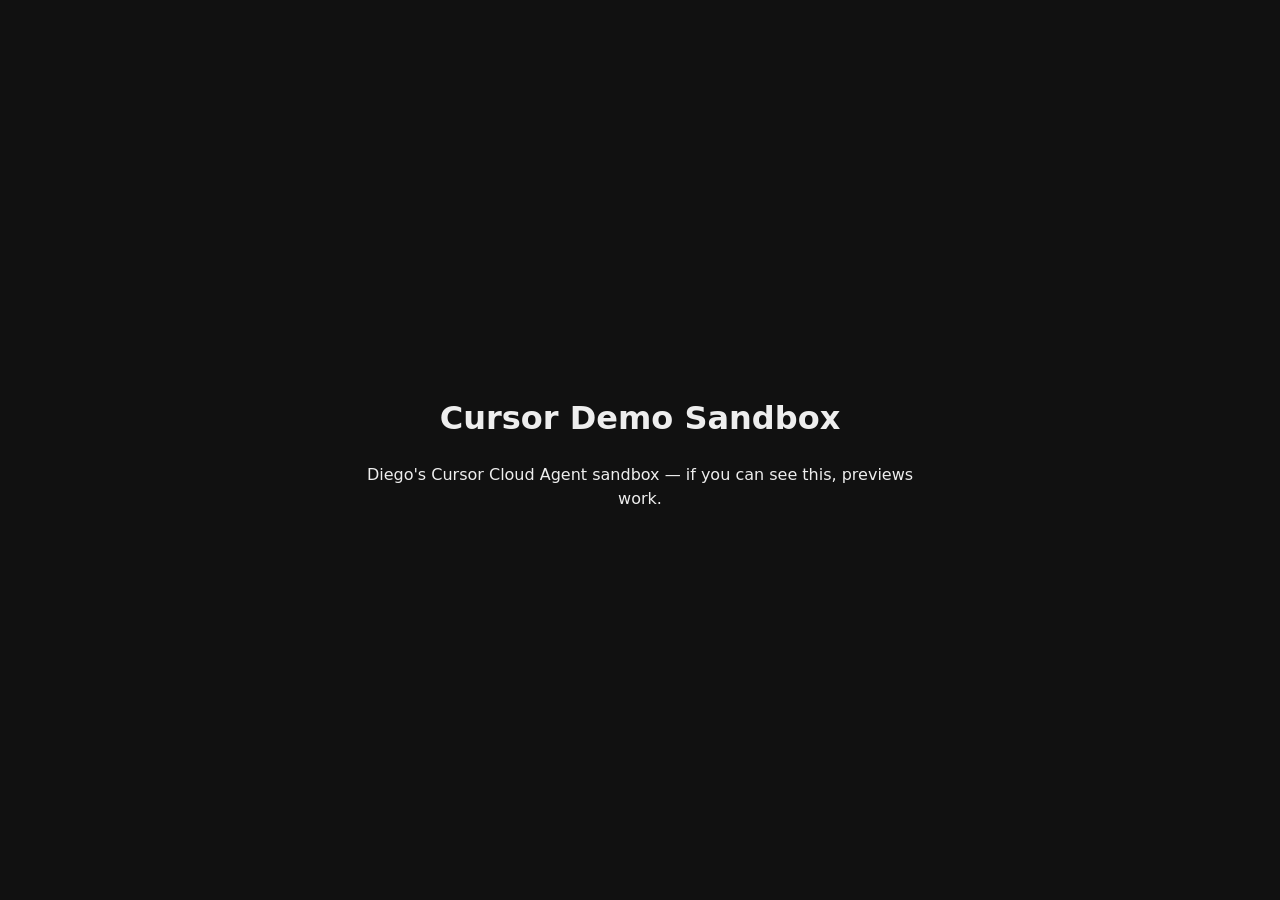
==== index.html @ b2a72340 "Add static index.html for Cloudflare Pages previews Serve a minimal root homepage so Pages can show " ====
<!DOCTYPE html>
<html lang="en">
<head>
  <meta charset="utf-8">
  <meta name="viewport" content="width=device-width, initial-scale=1">
  <title>Cursor Demo Sandbox</title>
  <style>
    :root {
      color-scheme: dark light;
    }
    body {
      margin: 0;
      min-height: 100vh;
      display: grid;
      place-items: center;
      font-family: system-ui, -apple-system, sans-serif;
      line-height: 1.5;
      background: #111;
      color: #eee;
    }
    main {
      max-width: 36rem;
      padding: 1.5rem;
      text-align: center;
    }
  </style>
</head>
<body>
  <main>
    <h1>Cursor Demo Sandbox</h1>
    <p>Diego's Cursor Cloud Agent sandbox — if you can see this, previews work.</p>
  </main>
</body>
</html>
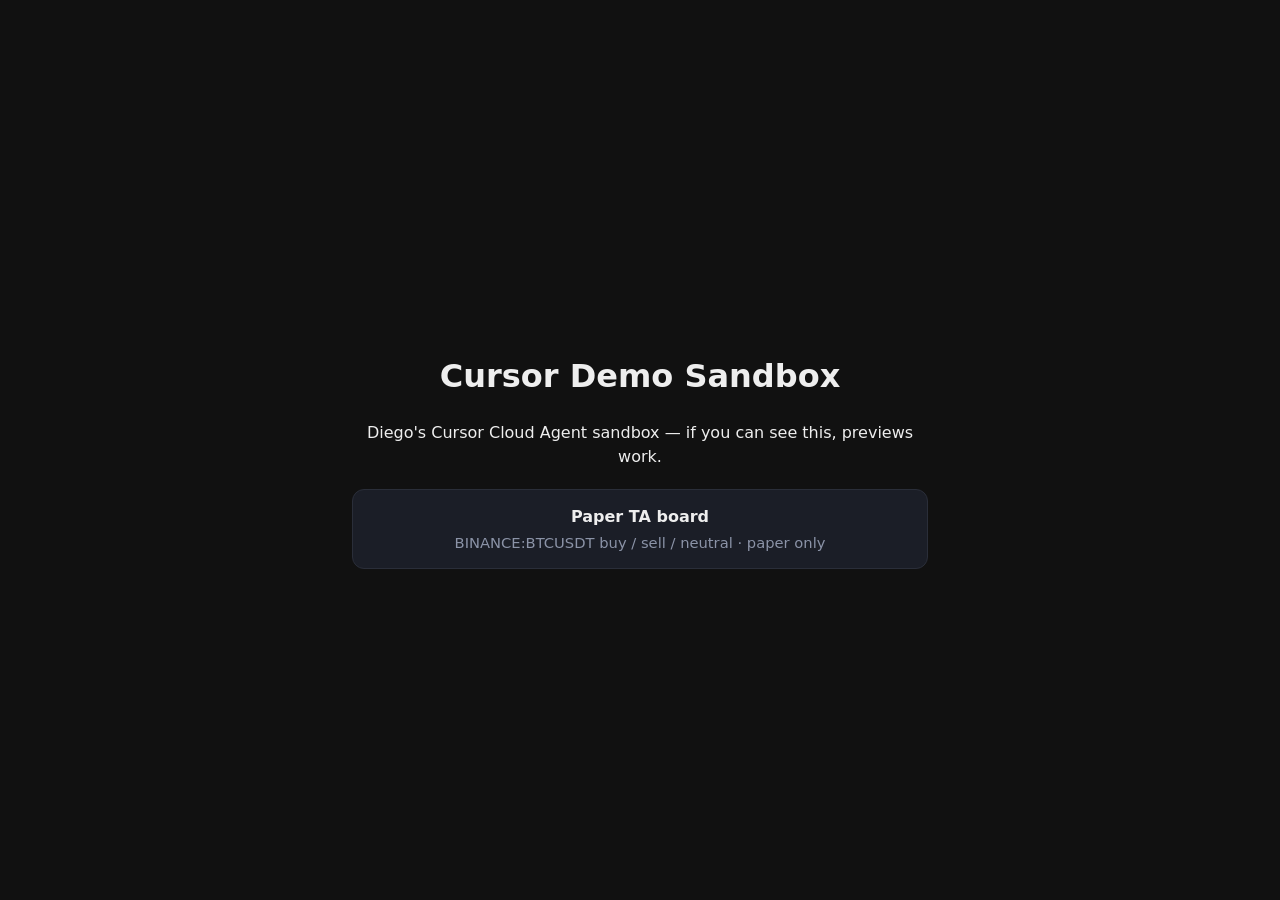
==== commit 1fdaef77: "Add phone-friendly paper TA board at /ta/ Static TradingView-style second-opinion page for BINANCE:B" ====
--- a/index.html
+++ b/index.html
@@ -23,12 +23,33 @@
       padding: 1.5rem;
       text-align: center;
     }
+    a.demo {
+      display: block;
+      margin-top: 1.25rem;
+      padding: 0.9rem 1rem;
+      border-radius: 0.75rem;
+      background: #1b1e27;
+      color: inherit;
+      text-decoration: none;
+      border: 1px solid #2a2e39;
+    }
+    a.demo strong { display: block; }
+    a.demo span {
+      display: block;
+      margin-top: 0.2rem;
+      color: #8b93a7;
+      font-size: 0.92rem;
+    }
   </style>
 </head>
 <body>
   <main>
     <h1>Cursor Demo Sandbox</h1>
     <p>Diego's Cursor Cloud Agent sandbox — if you can see this, previews work.</p>
+    <a class="demo" href="/ta/">
+      <strong>Paper TA board</strong>
+      <span>BINANCE:BTCUSDT buy / sell / neutral · paper only</span>
+    </a>
   </main>
 </body>
 </html>
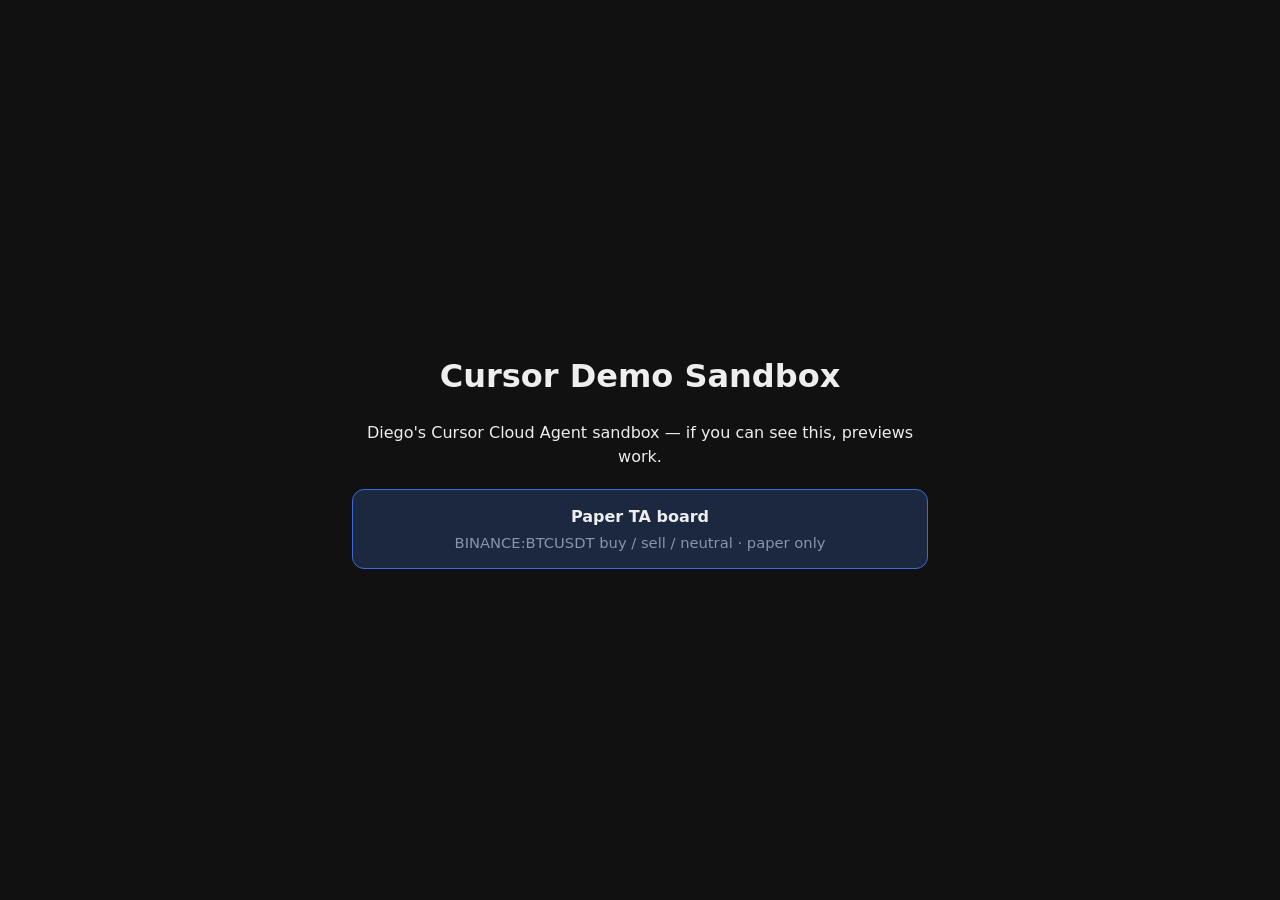
==== commit 0a67ad21: "Make homepage TA link easier to see and tap Co-authored-by: papadynamik <papadynamik@users.noreply.g" ====
--- a/index.html
+++ b/index.html
@@ -28,10 +28,10 @@
       margin-top: 1.25rem;
       padding: 0.9rem 1rem;
       border-radius: 0.75rem;
-      background: #1b1e27;
+      background: #1c2740;
       color: inherit;
       text-decoration: none;
-      border: 1px solid #2a2e39;
+      border: 1px solid #3d6ad6;
     }
     a.demo strong { display: block; }
     a.demo span {
